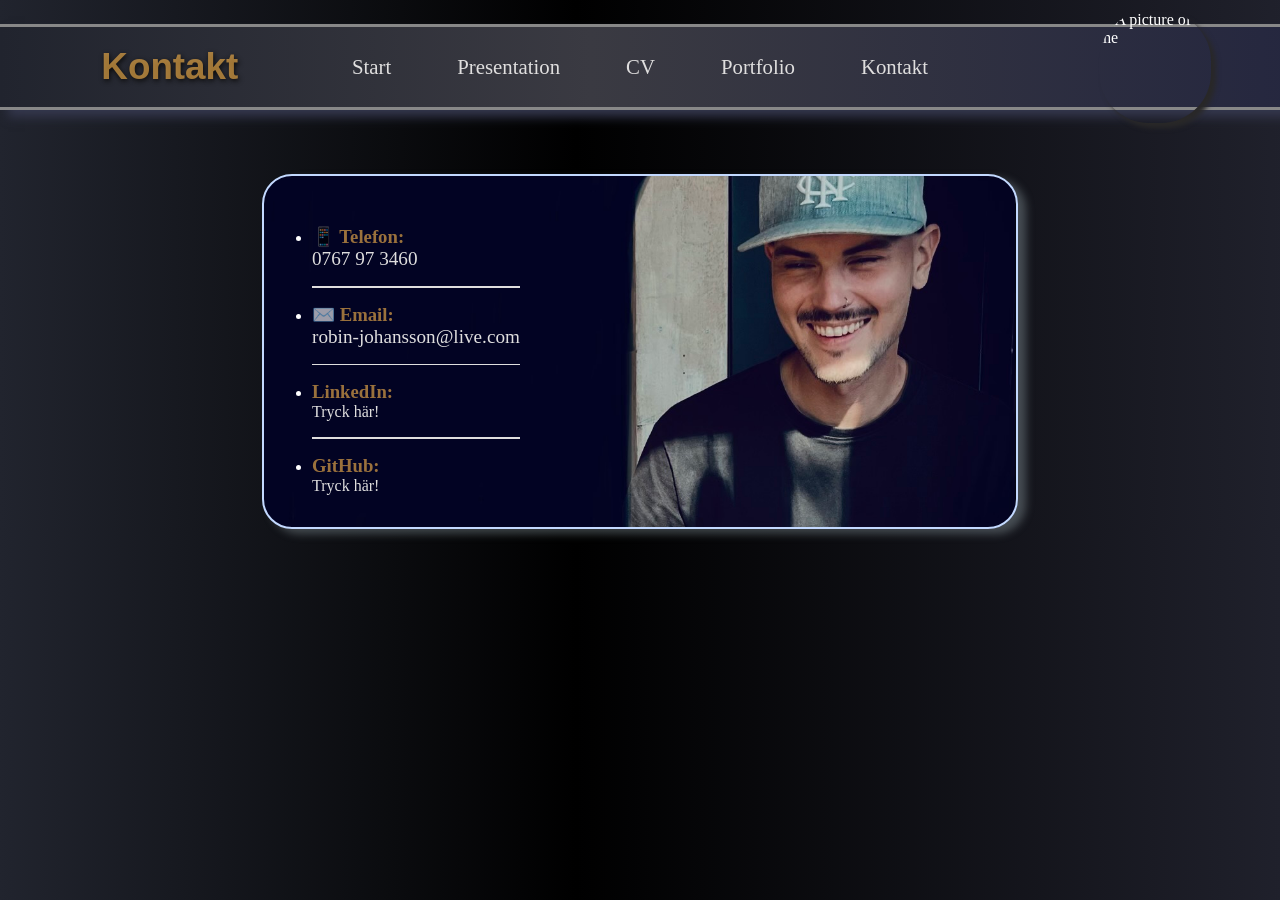
==== contact.html @ 97fd3a81 "Added data and css to cv-page and contact-page." ====
<!doctype html>
<html lang="sv">
  <head>
    <meta charset="UTF-8" />
    <meta name="viewport" content="width=device-width, initial-scale=1.0" />
    <title>contact</title>
    <link rel="stylesheet" href="style.css" />
  </head>
  <body>
    <header>
      <section class="headertext">
        <h2>Kontakt</h2>
      </section>
      <ul class="header-menu">
        <li><a href="/index.html">Start</a></li>
        <li><a href="/presentation.html">Presentation</a></li>
        <li><a href="/cv.html">CV</a></li>
        <li><a href="/portfolio.html">Portfolio</a></li>
        <li><a href="/contact.html">Kontakt</a></li>
      </ul>
      <img class="selfie" src="images/selfie.png" alt="A picture of me" />
    </header>
    <main>
      <section class="main-box">
      <ul>
        <br>
        <li>
          <h3>&#128241 Telefon:</h3> 
          <p>0767 97 3460</p>
          
        </li>
        <hr class="divider" />
        <li>
          
          <h3>✉️ Email:</h3>
          <p>robin-johansson@live.com</p>
          
        </li>
        <hr class="divider" />
        <li>
          <h3>LinkedIn:</h3>
          <a href="https://www.linkedin.com/in/ro
bin-johansson-7a7a4b386" target="_blank">Tryck här!</a>
        </li>
        <hr class="divider" />
        <li>
          <h3>GitHub: </h3>
          <a href="https://github.com/RobinJohansson1992" target="_blank">Tryck här!</a>
        </li>
      </ul>
      </section>
    </main>
  </body>
</html>
---- style.css ----
* {
  margin: 0px;
  padding: 0px;
  border: 0px;
}
body {
  background: black;
  background: linear-gradient(
    90deg,
    rgb(33, 36, 46) 0%,
    rgb(0, 0, 0) 45%,
    rgb(60, 62, 83) 150%
  );
  max-width: 100vw;
  font-family: Cambria, Cochin, Georgia, Times, "Times New Roman", serif;
}
header {
  width: 100%;
  height: 3rem;
  background: linear-gradient(
    90deg,
    rgb(33, 36, 46) 0%,
    rgb(58, 58, 66) 45%,
    rgb(17, 21, 60) 150%
  );
  font-family: "Playwrite VN", serif;
  color: white;
  display: flex;
  align-items: center;
  justify-content: space-around;
  padding: 1rem;
  margin-top: 1.5rem;
  border: 1px solid rgb(136, 136, 136);
  border-width: 3px 0px;
  box-shadow: 8px 7px 10px rgb(52, 55, 77);
}
.header-menu {
  display: flex;
  justify-content: space-between;
  width: 45vw;
}
.headertext {
  display: flex;
  justify-content: start;
  max-width: 5rem;
  min-width: 5rem;
  text-shadow: 1px 2px 5px rgb(11, 11, 11);
  color: rgba(254, 184, 78, 0.607);
  font-size: 1.5rem;
  font-family:
    "Lucida Sans", "Lucida Sans Regular", "Lucida Grande",
    "Lucida Sans Unicode", Geneva, Verdana, sans-serif;
}
.header-menu {
  display: flex;
  justify-content: space-between;
}
.header-menu ul {
  display: flex;
  flex-direction: row;
  font-size: 20px;
  list-style-type: none;
  transition: transform 0.5s;
  -webkit-transition: transform 0.5s;
  -moz-transition: transform 0.5s;
  -ms-transition: transform 0.5s;
  -o-transition: transform 0.5s;
}
header li {
  list-style-type: none;
  font-size: 1.3rem;
}
a {
  text-decoration: none;
  color: rgb(223, 222, 222);
}
a:hover {
  font-size: 1.4rem;
  color: white;
  text-shadow: 1px 1px 5px rgb(255, 255, 255);
}
.selfie {
  height: 7rem;
  width: 7rem;
  border-radius: 50px;
  -webkit-border-radius: 50px;
  -moz-border-radius: 50px;
  -ms-border-radius: 50px;
  -o-border-radius: 50px;
  box-shadow: 5px 5px 5px rgb(41, 40, 40);
}
main {
  display: flex;
  flex-direction: column;
  justify-content: center;
  align-items: center;
}
.main-box {
  display: flex;
  flex-direction: column;
  align-items: start;
  padding-top: 2rem;
  margin-top: 4rem;
  padding-left: 3rem;
  padding-bottom: 2rem;
  width: 55vw;
  background-color: rgba(75, 121, 219, 0.221);
  background-image: url("/Images/jag.jpeg");
  background-size: cover; /* Fyller hela ytan */
  background-position: center; /* Centrerar bilden */
  background-repeat: no-repeat; /* Förhindrar upprepning */
  border-radius: 30px;
  -webkit-border-radius: 30px;
  -moz-border-radius: 30px;
  -ms-border-radius: 30px;
  -o-border-radius: 30px;
  box-shadow: 8px 5px 8px rgba(155, 171, 176, 0.371);
  border: 2px solid rgb(195, 217, 255);
}
.main-box:hover {
  transition: transform 2.5s;
  margin-top: 3.7rem;
  height: 23.4rem;
  width: 55.4vw;
  font-size: 1.2rem;
  -webkit-transition: transform 2.5s;
  -moz-transition: transform 2.5s;
  -ms-transition: transform 2.5s;
  -o-transition: transform 2.5s;
}
.about-section {
  display: flex;
  flex-direction: column;
  justify-content: center;
  align-items: center;
  padding-left: 2rem;
  padding-right: 2rem;
  margin-top: 2rem;
  height: 17rem;
  width: 55vw;
  background-color: rgba(75, 121, 219, 0.221);
  border-radius: 30px;
  box-shadow: 8px 5px 8px rgba(155, 171, 176, 0.371);
  border: 2px solid rgb(195, 217, 255);
}
.side-column {
  display: flex;
  flex-direction: column;
  justify-content: start;
  align-items: start;
  padding: 2rem;
  width: 24vw;
  background-color: rgba(75, 121, 219, 0.221);
  border-radius: 30px;
  box-shadow: 8px 5px 8px rgba(155, 171, 176, 0.371);
  border: 2px solid rgb(195, 217, 255);
}
.columns {
  display: flex;
  flex-direction: row;
  justify-content: space-between;
  margin-top: 2rem;
  width: 59vw;
}
h1 {
  font-size: 3rem;
  color: rgba(254, 184, 78, 0.607);
}
h2 {
  font-size: 2.3rem;
  color: rgba(254, 184, 78, 0.607);
}
h3 {
  color: rgba(254, 184, 78, 0.607);
}
h4 {
  color: rgb(223, 222, 222);
}
p {
  color: rgb(223, 222, 222);
  font-size: 1.2rem;
}
li {
  color: white;
}
.divider {
  color: white;
  background-color: rgb(223, 222, 222);
  height: 0.1rem;
  width: 100%;
  margin-bottom: 1rem;
  margin-top: 1rem;
}
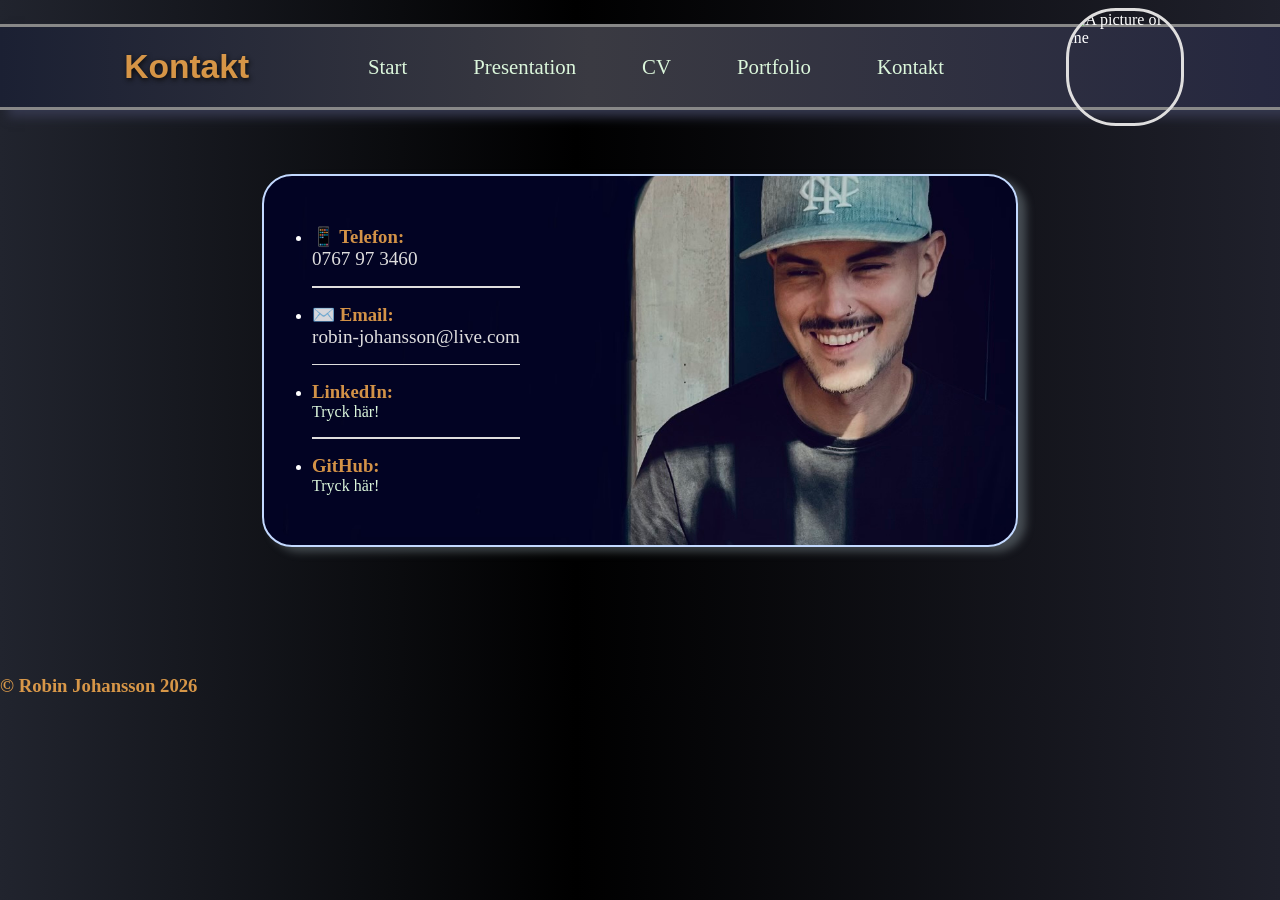
==== commit f5a91e2c: "Some groundwork and css for all pages. Need to work more on portfolio-page..." ====
--- a/contact.html
+++ b/contact.html
@@ -18,7 +18,9 @@
         <li><a href="/portfolio.html">Portfolio</a></li>
         <li><a href="/contact.html">Kontakt</a></li>
       </ul>
+      <section class="headerpic">
       <img class="selfie" src="images/selfie.png" alt="A picture of me" />
+    </section>
     </header>
     <main>
       <section class="main-box">
@@ -47,8 +49,12 @@
           <h3>GitHub: </h3>
           <a href="https://github.com/RobinJohansson1992" target="_blank">Tryck här!</a>
         </li>
+        <br>
       </ul>
       </section>
     </main>
+    <footer>
+      <h3>&copy Robin Johansson 2026</h3>
+    </footer>
   </body>
 </html>
--- a/style.css
+++ b/style.css
@@ -11,7 +11,6 @@
     rgb(0, 0, 0) 45%,
     rgb(60, 62, 83) 150%
   );
-  max-width: 100vw;
   font-family: Cambria, Cochin, Georgia, Times, "Times New Roman", serif;
 }
 header {
@@ -19,7 +18,7 @@
   height: 3rem;
   background: linear-gradient(
     90deg,
-    rgb(33, 36, 46) 0%,
+    rgb(27, 32, 51) 0%,
     rgb(58, 58, 66) 45%,
     rgb(17, 21, 60) 150%
   );
@@ -37,13 +36,12 @@
 .header-menu {
   display: flex;
   justify-content: space-between;
-  width: 45vw;
+  width: 45%;
 }
 .headertext {
-  display: flex;
-  justify-content: start;
-  max-width: 5rem;
-  min-width: 5rem;
+  width: 25%;
+  display: flex;
+  justify-content: center;
   text-shadow: 1px 2px 5px rgb(11, 11, 11);
   color: rgba(254, 184, 78, 0.607);
   font-size: 1.5rem;
@@ -51,9 +49,11 @@
     "Lucida Sans", "Lucida Sans Regular", "Lucida Grande",
     "Lucida Sans Unicode", Geneva, Verdana, sans-serif;
 }
-.header-menu {
-  display: flex;
-  justify-content: space-between;
+.headerpic {
+  display: flex;
+  flex-direction: row;
+  justify-content: center;
+  width: 25%;
 }
 .header-menu ul {
   display: flex;
@@ -73,6 +73,7 @@
 a {
   text-decoration: none;
   color: rgb(223, 222, 222);
+  color: rgb(219, 246, 219);
 }
 a:hover {
   font-size: 1.4rem;
@@ -83,17 +84,27 @@
   height: 7rem;
   width: 7rem;
   border-radius: 50px;
-  -webkit-border-radius: 50px;
-  -moz-border-radius: 50px;
-  -ms-border-radius: 50px;
-  -o-border-radius: 50px;
-  box-shadow: 5px 5px 5px rgb(41, 40, 40);
-}
+  border: 0.2rem solid rgb(223, 222, 222);
+}
+.selfie2 {
+  height: 17rem;
+  width: 23rem;
+  border-radius: 80px;
+  box-shadow: 1px 1px 5px rgb(255, 255, 255);
+}
+.selfie3 {
+  height: 100%;
+  width: 100%;
+  border-radius: 10px;
+  box-shadow: 1px 1px 5px rgb(255, 255, 255);
+}
+
 main {
   display: flex;
   flex-direction: column;
   justify-content: center;
   align-items: center;
+  width: 100%;
 }
 .main-box {
   display: flex;
@@ -106,27 +117,16 @@
   width: 55vw;
   background-color: rgba(75, 121, 219, 0.221);
   background-image: url("/Images/jag.jpeg");
-  background-size: cover; /* Fyller hela ytan */
-  background-position: center; /* Centrerar bilden */
-  background-repeat: no-repeat; /* Förhindrar upprepning */
+  background-size: cover;
+  background-position: center;
+  background-repeat: no-repeat;
   border-radius: 30px;
-  -webkit-border-radius: 30px;
-  -moz-border-radius: 30px;
-  -ms-border-radius: 30px;
-  -o-border-radius: 30px;
   box-shadow: 8px 5px 8px rgba(155, 171, 176, 0.371);
   border: 2px solid rgb(195, 217, 255);
+  transition: transform 1.5s;
 }
 .main-box:hover {
-  transition: transform 2.5s;
-  margin-top: 3.7rem;
-  height: 23.4rem;
-  width: 55.4vw;
-  font-size: 1.2rem;
-  -webkit-transition: transform 2.5s;
-  -moz-transition: transform 2.5s;
-  -ms-transition: transform 2.5s;
-  -o-transition: transform 2.5s;
+  transform: scale(1.1);
 }
 .about-section {
   display: flex;
@@ -135,13 +135,18 @@
   align-items: center;
   padding-left: 2rem;
   padding-right: 2rem;
-  margin-top: 2rem;
-  height: 17rem;
+  margin-top: 3rem;
+  padding-top: 1rem;
+  padding-bottom: 1.5rem;
   width: 55vw;
   background-color: rgba(75, 121, 219, 0.221);
   border-radius: 30px;
   box-shadow: 8px 5px 8px rgba(155, 171, 176, 0.371);
   border: 2px solid rgb(195, 217, 255);
+  transition: transform 1.5s;
+}
+.about-section:hover {
+  transform: scale(1.1);
 }
 .side-column {
   display: flex;
@@ -154,27 +159,122 @@
   border-radius: 30px;
   box-shadow: 8px 5px 8px rgba(155, 171, 176, 0.371);
   border: 2px solid rgb(195, 217, 255);
+  transition: transform 1.5s;
+}
+.side-column:hover {
+  transform: scale(1.1);
 }
 .columns {
   display: flex;
   flex-direction: row;
   justify-content: space-between;
+  margin-top: 3rem;
+  width: 60vw;
+}
+.projects{
+  margin-top:2rem;
+}
+.project-box{
+  display: flex;
+  flex-direction: row;
+  align-items: start;
+  padding-top: 1rem;
   margin-top: 2rem;
-  width: 59vw;
+  padding-left: 3rem;
+  padding-bottom: 1rem;
+  width: 55vw;
+  background-color: rgba(75, 121, 219, 0.221);
+  background-size: cover;
+  background-position: center;
+  background-repeat: no-repeat;
+  border-radius: 30px;
+  box-shadow: 8px 5px 8px rgba(155, 171, 176, 0.371);
+  border: 2px solid rgb(195, 217, 255);
+  transition: transform 1.5s;
+}
+.project-box-left{
+  display: flex;
+  flex-direction: column;
+  width: 80%;
+}
+.project-box-right{
+  display: flex;
+  flex-direction: column;
+  justify-content: center;
+  align-items: center;
+  width: 20%;
+  height: 6rem;
+}
+.info-button{
+  padding: 1rem;
+  border: 0.1rem solid white;
+  border-radius: 20px;
+  margin-right: 2rem;
+  background: linear-gradient(
+    90deg,
+    rgb(35, 99, 22) 0%,
+    rgba(39, 178, 97, 0.799) 45%,
+    rgb(12, 42, 12) 150%
+  );
+  font-size: 1.5rem;
+  box-shadow: 5px 5px 5px rgba(0, 0, 0, 0.371);
+}
+.overlay {
+  position: fixed;
+  background: rgba(0, 0, 0, 0.9);
+  display: flex;
+  flex-direction: column;
+  justify-content: center;
+  align-items: center;
+  margin-left: 3rem;
+  padding: 2rem;
+  border-radius: 50px;
+  border: 0.11rem solid white;
+  opacity: 0;
+  visibility: hidden;
+  transition: 0.3s;
+  width: 48%;
+  box-shadow: 5px 5px 5px rgba(213, 213, 213, 0.371);
+}
+#popup:target {
+  opacity: 1;
+  visibility: visible;
+}
+.popup {
+  display: flex;
+  justify-content: center;
+  align-items: center;
+  background: white;
+  border-radius: 20px;
+}
+#popup2:target {
+  opacity: 1;
+  visibility: visible;
+}
+.popup2 {
+  display: flex;
+  justify-content: center;
+  align-items: center;
+  background: white;
+  padding: 2rem;
+  border-radius: 12px;
+}
+.repo-linq{
+  color: rgb(136, 249, 136);
 }
 h1 {
   font-size: 3rem;
-  color: rgba(254, 184, 78, 0.607);
+  color: rgba(251, 174, 79, 0.841);
 }
 h2 {
-  font-size: 2.3rem;
-  color: rgba(254, 184, 78, 0.607);
+  font-size: 2.1rem;
+  color: rgba(251, 174, 79, 0.841);
 }
 h3 {
-  color: rgba(254, 184, 78, 0.607);
+  color: rgba(251, 174, 79, 0.841);
 }
 h4 {
-  color: rgb(223, 222, 222);
+  color: rgb(215, 227, 167);
 }
 p {
   color: rgb(223, 222, 222);
@@ -191,3 +291,34 @@
   margin-bottom: 1rem;
   margin-top: 1rem;
 }
+footer{
+  padding-top: 8rem;
+}
+@media (max-width: 768px) {
+  .columns {
+    flex-direction: column;
+    align-items: center;
+  }
+  .side-column{
+    width: 100%;
+    margin-bottom: 1rem;
+  }
+  .selfie{
+    display: none;
+  }
+  header{
+    display: flex;
+    flex-direction: column;
+    height: 5rem;
+  }
+  .header-menu{
+    display: flex;
+    align-items: column;
+    justify-content: center;
+  }
+  .header-menu li{
+    margin: 0.5rem;
+  }
+  .main-box{
+    width: 80%;
+  }
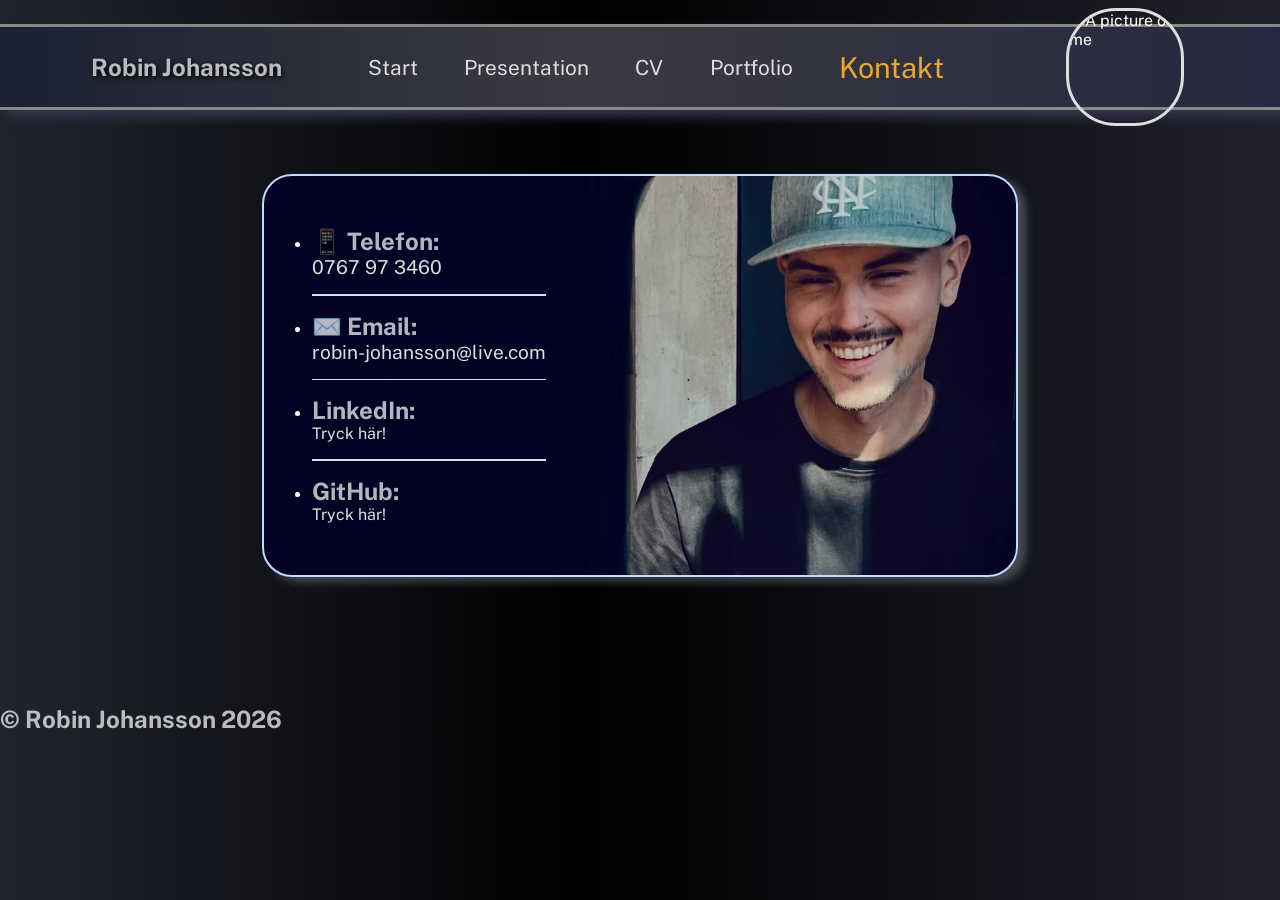
==== commit 6a7f4104: "Portfolio-page + some more CSS work" ====
--- a/contact.html
+++ b/contact.html
@@ -4,19 +4,22 @@
     <meta charset="UTF-8" />
     <meta name="viewport" content="width=device-width, initial-scale=1.0" />
     <title>contact</title>
+    <link rel="preconnect" href="https://fonts.googleapis.com">
+<link rel="preconnect" href="https://fonts.gstatic.com" crossorigin>
+<link href="https://fonts.googleapis.com/css2?family=Public+Sans:ital,wght@0,100..900;1,100..900&family=Smooch+Sans:wght@100..900&display=swap" rel="stylesheet">
     <link rel="stylesheet" href="style.css" />
   </head>
   <body>
     <header>
       <section class="headertext">
-        <h2>Kontakt</h2>
+        <h3>Robin Johansson</h3>
       </section>
       <ul class="header-menu">
         <li><a href="/index.html">Start</a></li>
         <li><a href="/presentation.html">Presentation</a></li>
         <li><a href="/cv.html">CV</a></li>
         <li><a href="/portfolio.html">Portfolio</a></li>
-        <li><a href="/contact.html">Kontakt</a></li>
+        <li><a href="/contact.html" class="active-page">Kontakt</a></li>
       </ul>
       <section class="headerpic">
       <img class="selfie" src="images/selfie.png" alt="A picture of me" />
--- a/style.css
+++ b/style.css
@@ -2,6 +2,7 @@
   margin: 0px;
   padding: 0px;
   border: 0px;
+  
 }
 body {
   background: black;
@@ -11,7 +12,7 @@
     rgb(0, 0, 0) 45%,
     rgb(60, 62, 83) 150%
   );
-  font-family: Cambria, Cochin, Georgia, Times, "Times New Roman", serif;
+  font-family: "Public Sans", Serif;
 }
 header {
   width: 100%;
@@ -22,7 +23,7 @@
     rgb(58, 58, 66) 45%,
     rgb(17, 21, 60) 150%
   );
-  font-family: "Playwrite VN", serif;
+  font-family: "Public Sans", serif;
   color: white;
   display: flex;
   align-items: center;
@@ -36,19 +37,17 @@
 .header-menu {
   display: flex;
   justify-content: space-between;
+  align-items: center;
   width: 45%;
 }
 .headertext {
   width: 25%;
   display: flex;
   justify-content: center;
-  text-shadow: 1px 2px 5px rgb(11, 11, 11);
+  text-shadow: 1px 2px 5px rgb(0, 0, 0);
   color: rgba(254, 184, 78, 0.607);
   font-size: 1.5rem;
-  font-family:
-    "Lucida Sans", "Lucida Sans Regular", "Lucida Grande",
-    "Lucida Sans Unicode", Geneva, Verdana, sans-serif;
-}
+  font-family: "Public Sans"}
 .headerpic {
   display: flex;
   flex-direction: row;
@@ -73,13 +72,21 @@
 a {
   text-decoration: none;
   color: rgb(223, 222, 222);
-  color: rgb(219, 246, 219);
 }
 a:hover {
   font-size: 1.4rem;
   color: white;
   text-shadow: 1px 1px 5px rgb(255, 255, 255);
 }
+a:active{
+  text-shadow: none;
+  color:rgba(255, 255, 255, 0.764);
+}
+.active-page{
+  font-size: 1.8rem;
+  color:rgba(254, 182, 48, 0.897);
+}
+
 .selfie {
   height: 7rem;
   width: 7rem;
@@ -188,21 +195,21 @@
   background-position: center;
   background-repeat: no-repeat;
   border-radius: 30px;
-  box-shadow: 8px 5px 8px rgba(155, 171, 176, 0.371);
+  box-shadow: 5px 5px 8px rgba(155, 171, 176, 0.371);
   border: 2px solid rgb(195, 217, 255);
   transition: transform 1.5s;
 }
-.project-box-left{
-  display: flex;
-  flex-direction: column;
-  width: 80%;
+.project-box-middle{
+  display: flex;
+  flex-direction: column;
+  width: 55%;
 }
 .project-box-right{
   display: flex;
   flex-direction: column;
   justify-content: center;
   align-items: center;
-  width: 20%;
+  width: 25%;
   height: 6rem;
 }
 .info-button{
@@ -212,12 +219,49 @@
   margin-right: 2rem;
   background: linear-gradient(
     90deg,
-    rgb(35, 99, 22) 0%,
-    rgba(39, 178, 97, 0.799) 45%,
-    rgb(12, 42, 12) 150%
+    rgb(22, 99, 59, 0.5) 0%,
+    rgba(39, 178, 113, 0.5) 45%,
+    rgb(12, 42, 12, 0.5) 150%
   );
   font-size: 1.5rem;
   box-shadow: 5px 5px 5px rgba(0, 0, 0, 0.371);
+}
+.project-box-left{
+width: 20%;
+display: flex;
+}
+.projectpic{
+  width: 8rem;
+  height: 5rem;
+  margin-top:0.5rem;
+  border-radius: 10px;
+  display: flex;
+  justify-self: center;
+  border: 1px solid white;
+  box-shadow: 5px 5px 5px rgba(0, 0, 0, 0.371);
+}
+.info-button:hover{
+  padding: 1.1rem;
+  background: linear-gradient(
+    90deg,
+    rgb(20, 67, 46) 0%,
+    rgba(84, 152, 117, 0.799) 45%,
+    rgb(12, 42, 12) 150%
+  );
+}
+.info-button:active{
+  padding: 1rem;
+  border: 0.1rem solid white;
+  border-radius: 20px;
+  margin-right: 2rem;
+  background: linear-gradient(
+    90deg,
+    rgb(13, 56, 34) 0%,
+    rgba(39, 178, 113, 0.799) 45%,
+    rgb(12, 42, 12) 150%
+  );
+  font-size: 1.5rem;
+  box-shadow: 2px 2px 2px rgba(255, 255, 255, 0.371);
 }
 .overlay {
   position: fixed;
@@ -259,6 +303,30 @@
   padding: 2rem;
   border-radius: 12px;
 }
+#popup3:target {
+  opacity: 1;
+  visibility: visible;
+}
+.popup3{
+  display: flex;
+  justify-content: center;
+  align-items: center;
+  background: white;
+  padding: 2rem;
+  border-radius: 12px;
+}
+#popup4:target {
+  opacity: 1;
+  visibility: visible;
+}
+.popup4{
+  display: flex;
+  justify-content: center;
+  align-items: center;
+  background: white;
+  padding: 2rem;
+  border-radius: 12px;
+}
 .repo-linq{
   color: rgb(136, 249, 136);
 }
@@ -267,11 +335,12 @@
   color: rgba(251, 174, 79, 0.841);
 }
 h2 {
-  font-size: 2.1rem;
+  font-size: 1.9rem;
   color: rgba(251, 174, 79, 0.841);
 }
 h3 {
-  color: rgba(251, 174, 79, 0.841);
+  color: rgba(255, 255, 255, 0.71);
+  font-size: 1.5rem;
 }
 h4 {
   color: rgb(215, 227, 167);
@@ -298,6 +367,7 @@
   .columns {
     flex-direction: column;
     align-items: center;
+    flex-wrap: wrap;
   }
   .side-column{
     width: 100%;
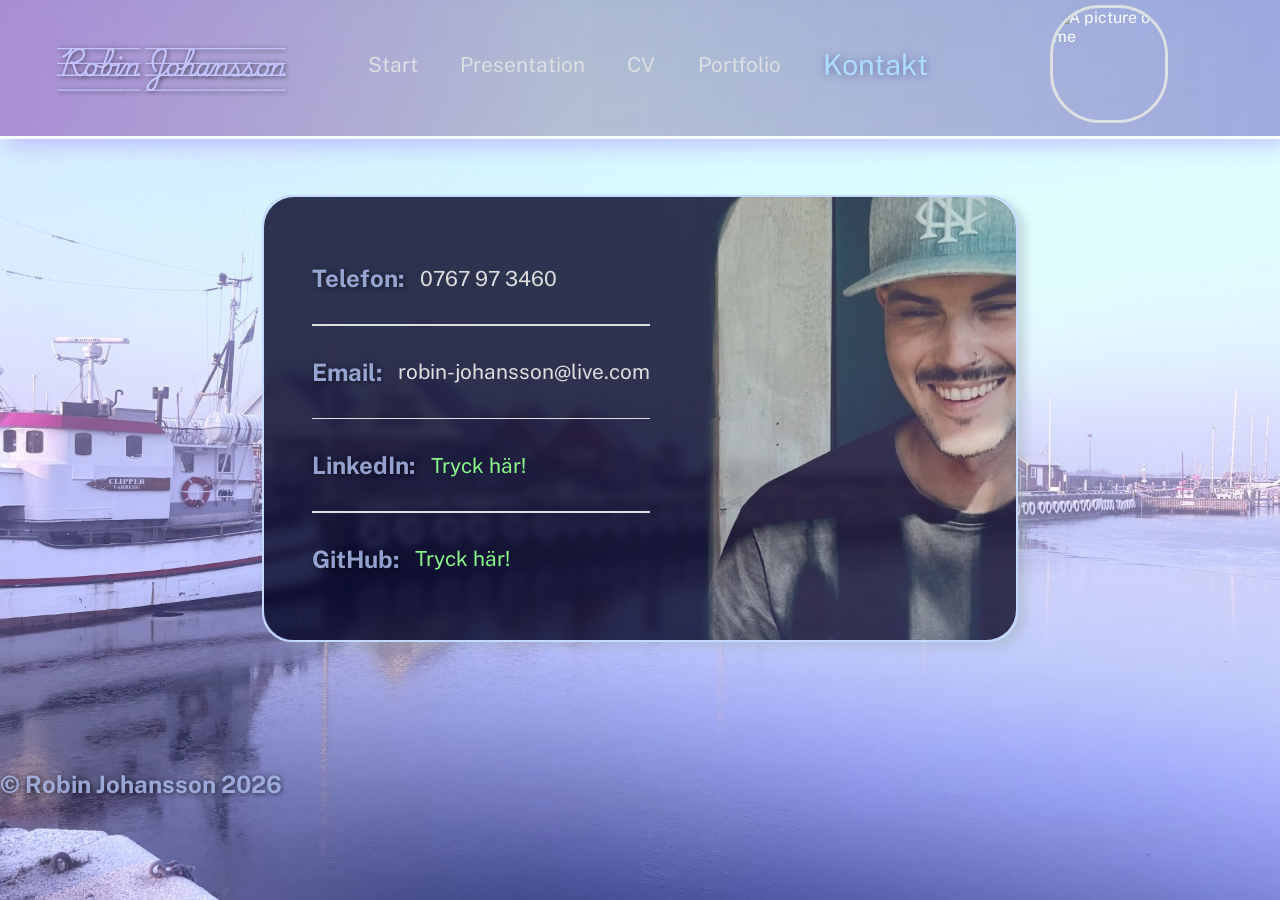
==== commit 41b8a516: "changed background-picture and theme on CSS, also made it more suitable for smaller screens." ====
--- a/contact.html
+++ b/contact.html
@@ -4,16 +4,26 @@
     <meta charset="UTF-8" />
     <meta name="viewport" content="width=device-width, initial-scale=1.0" />
     <title>contact</title>
-    <link rel="preconnect" href="https://fonts.googleapis.com">
-<link rel="preconnect" href="https://fonts.gstatic.com" crossorigin>
-<link href="https://fonts.googleapis.com/css2?family=Public+Sans:ital,wght@0,100..900;1,100..900&family=Smooch+Sans:wght@100..900&display=swap" rel="stylesheet">
+    <link rel="preconnect" href="https://fonts.googleapis.com" />
+    <link rel="preconnect" href="https://fonts.gstatic.com" crossorigin />
+    <link
+      href="https://fonts.googleapis.com/css2?family=Public+Sans:ital,wght@0,100..900;1,100..900&family=Smooch+Sans:wght@100..900&display=swap"
+      rel="stylesheet"
+    />
+    <link rel="preconnect" href="https://fonts.googleapis.com" />
+    <link rel="preconnect" href="https://fonts.gstatic.com" crossorigin />
+    <link
+      href="https://fonts.googleapis.com/css2?family=Playwrite+CU+Guides&display=swap"
+      rel="stylesheet"
+    />
+
     <link rel="stylesheet" href="style.css" />
   </head>
   <body>
     <header>
-      <section class="headertext">
+      <div class="headertext">
         <h3>Robin Johansson</h3>
-      </section>
+      </div>
       <ul class="header-menu">
         <li><a href="/index.html">Start</a></li>
         <li><a href="/presentation.html">Presentation</a></li>
@@ -21,39 +31,42 @@
         <li><a href="/portfolio.html">Portfolio</a></li>
         <li><a href="/contact.html" class="active-page">Kontakt</a></li>
       </ul>
-      <section class="headerpic">
-      <img class="selfie" src="images/selfie.png" alt="A picture of me" />
-    </section>
+      <div class="headerpic">
+        <img class="selfie" src="images/selfie.png" alt="A picture of me" />
+      </div>
     </header>
     <main>
-      <section class="main-box">
-      <ul>
-        <br>
-        <li>
-          <h3>&#128241 Telefon:</h3> 
-          <p>0767 97 3460</p>
-          
-        </li>
-        <hr class="divider" />
-        <li>
-          
-          <h3>✉️ Email:</h3>
-          <p>robin-johansson@live.com</p>
-          
-        </li>
-        <hr class="divider" />
-        <li>
-          <h3>LinkedIn:</h3>
-          <a href="https://www.linkedin.com/in/ro
-bin-johansson-7a7a4b386" target="_blank">Tryck här!</a>
-        </li>
-        <hr class="divider" />
-        <li>
-          <h3>GitHub: </h3>
-          <a href="https://github.com/RobinJohansson1992" target="_blank">Tryck här!</a>
-        </li>
-        <br>
-      </ul>
+      <section class="contact-box">
+        <ul>
+          <br />
+          <li class="contact-line">
+            <h3>Telefon:</h3>
+            <p>0767 97 3460</p>
+          </li>
+          <hr class="divider" />
+          <li class="contact-line">
+            <h3>Email:</h3>
+            <p>robin-johansson@live.com</p>
+          </li>
+          <hr class="divider" />
+          <li class="contact-line">
+            <h3>LinkedIn:</h3>
+            <a
+              href="https://www.linkedin.com/in/ro
+bin-johansson-7a7a4b386"
+              target="_blank"
+              >Tryck här!</a
+            >
+          </li>
+          <hr class="divider" />
+          <li class="contact-line">
+            <h3>GitHub:</h3>
+            <a href="https://github.com/RobinJohansson1992" target="_blank"
+              >Tryck här!</a
+            >
+          </li>
+          <br />
+        </ul>
       </section>
     </main>
     <footer>
--- a/style.css
+++ b/style.css
@@ -2,16 +2,10 @@
   margin: 0px;
   padding: 0px;
   border: 0px;
-  
 }
 body {
-  background: black;
-  background: linear-gradient(
-    90deg,
-    rgb(33, 36, 46) 0%,
-    rgb(0, 0, 0) 45%,
-    rgb(60, 62, 83) 150%
-  );
+  background-image: url(/Images/hamn.jpeg);
+  background-size: cover;
   font-family: "Public Sans", Serif;
 }
 header {
@@ -19,20 +13,22 @@
   height: 3rem;
   background: linear-gradient(
     90deg,
-    rgb(27, 32, 51) 0%,
-    rgb(58, 58, 66) 45%,
-    rgb(17, 21, 60) 150%
+    rgba(151, 99, 193, 0.755) 0%,
+    rgba(139, 126, 157, 0.496) 45%,
+    rgba(83, 76, 221, 0.664) 150%
   );
+  opacity: 0.9;
   font-family: "Public Sans", serif;
   color: white;
   display: flex;
   align-items: center;
   justify-content: space-around;
-  padding: 1rem;
-  margin-top: 1.5rem;
-  border: 1px solid rgb(136, 136, 136);
+  padding-top: 1rem;
+  padding-bottom: 1.5rem;
+  height: 6rem;
+  border-bottom: 0.1rem solid white;
   border-width: 3px 0px;
-  box-shadow: 8px 7px 10px rgb(52, 55, 77);
+  box-shadow: 8px 7px 19px rgba(167, 138, 255, 0.496);
 }
 .header-menu {
   display: flex;
@@ -40,14 +36,6 @@
   align-items: center;
   width: 45%;
 }
-.headertext {
-  width: 25%;
-  display: flex;
-  justify-content: center;
-  text-shadow: 1px 2px 5px rgb(0, 0, 0);
-  color: rgba(254, 184, 78, 0.607);
-  font-size: 1.5rem;
-  font-family: "Public Sans"}
 .headerpic {
   display: flex;
   flex-direction: row;
@@ -60,10 +48,6 @@
   font-size: 20px;
   list-style-type: none;
   transition: transform 0.5s;
-  -webkit-transition: transform 0.5s;
-  -moz-transition: transform 0.5s;
-  -ms-transition: transform 0.5s;
-  -o-transition: transform 0.5s;
 }
 header li {
   list-style-type: none;
@@ -78,15 +62,15 @@
   color: white;
   text-shadow: 1px 1px 5px rgb(255, 255, 255);
 }
-a:active{
+a:active {
   text-shadow: none;
-  color:rgba(255, 255, 255, 0.764);
-}
-.active-page{
+  color: rgba(255, 255, 255, 0.764);
+}
+.active-page {
   font-size: 1.8rem;
-  color:rgba(254, 182, 48, 0.897);
-}
-
+  color: rgb(169, 218, 255);
+  text-shadow: 1px 1px 9px rgba(67, 71, 134, 0.764);
+}
 .selfie {
   height: 7rem;
   width: 7rem;
@@ -105,7 +89,6 @@
   border-radius: 10px;
   box-shadow: 1px 1px 5px rgb(255, 255, 255);
 }
-
 main {
   display: flex;
   flex-direction: column;
@@ -114,16 +97,35 @@
   width: 100%;
 }
 .main-box {
+  position: relative;
+  display: flex;
+  flex-direction: column;
+  align-items: start;
+  padding-top: 4rem;
+  margin-top: 3.5rem;
+  padding-left: 3rem;
+  padding-bottom: 5rem;
+  width: 55vw;
+  background-size: cover;
+  background-position: center;
+  background-repeat: no-repeat;
+  border-radius: 30px;
+  box-shadow: 8px 5px 8px rgba(155, 171, 176, 0.371);
+  border: 2px solid rgb(195, 217, 255);
+  transition: transform 1.5s;
+  backdrop-filter: blur(5px);
+  -webkit-backdrop-filter: blur(5px);
+}
+.contact-box {
+  position: relative;
   display: flex;
   flex-direction: column;
   align-items: start;
   padding-top: 2rem;
-  margin-top: 4rem;
+  margin-top: 3.5rem;
   padding-left: 3rem;
   padding-bottom: 2rem;
   width: 55vw;
-  background-color: rgba(75, 121, 219, 0.221);
-  background-image: url("/Images/jag.jpeg");
   background-size: cover;
   background-position: center;
   background-repeat: no-repeat;
@@ -131,6 +133,37 @@
   box-shadow: 8px 5px 8px rgba(155, 171, 176, 0.371);
   border: 2px solid rgb(195, 217, 255);
   transition: transform 1.5s;
+  backdrop-filter: blur(5px);
+  -webkit-backdrop-filter: blur(5px);
+}
+.main-box:before {
+  content: "";
+  background-image: url("/Images/jag.jpeg");
+  background-size: cover;
+  position: absolute;
+  border-radius: 30px;
+  top: 0;
+  left: 0;
+  width: 100%;
+  height: 100%;
+  opacity: 0.8;
+  z-index: -1;
+}
+.contact-box:before {
+  content: "";
+  background-image: url("/Images/jag.jpeg");
+  background-size: cover;
+  position: absolute;
+  border-radius: 30px;
+  top: 0;
+  left: 0;
+  width: 100%;
+  height: 100%;
+  opacity: 0.8;
+  z-index: -1;
+}
+.contact-box:hover {
+  transform: scale(1.1);
 }
 .main-box:hover {
   transform: scale(1.1);
@@ -143,14 +176,16 @@
   padding-left: 2rem;
   padding-right: 2rem;
   margin-top: 3rem;
-  padding-top: 1rem;
-  padding-bottom: 1.5rem;
+  padding-top: 2rem;
+  padding-bottom: 2rem;
   width: 55vw;
-  background-color: rgba(75, 121, 219, 0.221);
+  background-color: rgba(36, 13, 61, 0.596);
   border-radius: 30px;
   box-shadow: 8px 5px 8px rgba(155, 171, 176, 0.371);
   border: 2px solid rgb(195, 217, 255);
   transition: transform 1.5s;
+  backdrop-filter: blur(5px);
+  -webkit-backdrop-filter: blur(5px);
 }
 .about-section:hover {
   transform: scale(1.1);
@@ -162,11 +197,13 @@
   align-items: start;
   padding: 2rem;
   width: 24vw;
-  background-color: rgba(75, 121, 219, 0.221);
+  background-color: rgba(36, 13, 61, 0.529);
   border-radius: 30px;
   box-shadow: 8px 5px 8px rgba(155, 171, 176, 0.371);
   border: 2px solid rgb(195, 217, 255);
   transition: transform 1.5s;
+  backdrop-filter: blur(5px);
+  -webkit-backdrop-filter: blur(5px);
 }
 .side-column:hover {
   transform: scale(1.1);
@@ -174,37 +211,38 @@
 .columns {
   display: flex;
   flex-direction: row;
-  justify-content: space-between;
-  margin-top: 3rem;
+  justify-content: space-around;
+  margin-top: 2.6rem;
   width: 60vw;
 }
-.projects{
-  margin-top:2rem;
-}
-.project-box{
+.projects {
+  margin-top: 2rem;
+}
+.project-box {
   display: flex;
   flex-direction: row;
   align-items: start;
-  padding-top: 1rem;
+  padding: 2rem 1rem 2rem 2rem;
   margin-top: 2rem;
-  padding-left: 3rem;
-  padding-bottom: 1rem;
   width: 55vw;
-  background-color: rgba(75, 121, 219, 0.221);
+  background-color: rgba(36, 13, 61, 0.482);
   background-size: cover;
   background-position: center;
   background-repeat: no-repeat;
   border-radius: 30px;
-  box-shadow: 5px 5px 8px rgba(155, 171, 176, 0.371);
-  border: 2px solid rgb(195, 217, 255);
+  box-shadow: 5px 5px 8px rgba(0, 0, 0, 0.371);
+  border: 2px solid rgb(238, 195, 255);
   transition: transform 1.5s;
-}
-.project-box-middle{
+  backdrop-filter: blur(5px);
+  -webkit-backdrop-filter: blur(5px);
+  z-index: 1;
+}
+.project-box-middle {
   display: flex;
   flex-direction: column;
   width: 55%;
 }
-.project-box-right{
+.project-box-right {
   display: flex;
   flex-direction: column;
   justify-content: center;
@@ -212,53 +250,53 @@
   width: 25%;
   height: 6rem;
 }
-.info-button{
+.info-button {
   padding: 1rem;
   border: 0.1rem solid white;
   border-radius: 20px;
   margin-right: 2rem;
   background: linear-gradient(
     90deg,
-    rgb(22, 99, 59, 0.5) 0%,
-    rgba(39, 178, 113, 0.5) 45%,
-    rgb(12, 42, 12, 0.5) 150%
+    rgba(57, 22, 99, 0.389) 0%,
+    rgba(120, 39, 178, 0.07) 45%,
+    rgba(30, 12, 42, 0.452) 150%
   );
   font-size: 1.5rem;
   box-shadow: 5px 5px 5px rgba(0, 0, 0, 0.371);
 }
-.project-box-left{
-width: 20%;
-display: flex;
-}
-.projectpic{
+.project-box-left {
+  width: 20%;
+  display: flex;
+}
+.projectpic {
   width: 8rem;
   height: 5rem;
-  margin-top:0.5rem;
+  margin-top: 0.5rem;
   border-radius: 10px;
   display: flex;
   justify-self: center;
   border: 1px solid white;
   box-shadow: 5px 5px 5px rgba(0, 0, 0, 0.371);
 }
-.info-button:hover{
+.info-button:hover {
   padding: 1.1rem;
   background: linear-gradient(
     90deg,
-    rgb(20, 67, 46) 0%,
-    rgba(84, 152, 117, 0.799) 45%,
-    rgb(12, 42, 12) 150%
+    rgba(99, 22, 45, 0.389) 0%,
+    rgba(178, 39, 78, 0.244) 45%,
+    rgba(42, 17, 12, 0.452) 150%
   );
 }
-.info-button:active{
+.info-button:active {
   padding: 1rem;
   border: 0.1rem solid white;
   border-radius: 20px;
   margin-right: 2rem;
   background: linear-gradient(
     90deg,
-    rgb(13, 56, 34) 0%,
-    rgba(39, 178, 113, 0.799) 45%,
-    rgb(12, 42, 12) 150%
+    rgba(57, 22, 99, 0.389) 0%,
+    rgba(120, 39, 178, 0.07) 45%,
+    rgba(30, 12, 42, 0.452) 150%
   );
   font-size: 1.5rem;
   box-shadow: 2px 2px 2px rgba(255, 255, 255, 0.371);
@@ -279,6 +317,7 @@
   transition: 0.3s;
   width: 48%;
   box-shadow: 5px 5px 5px rgba(213, 213, 213, 0.371);
+  z-index: 2;
 }
 #popup:target {
   opacity: 1;
@@ -307,7 +346,7 @@
   opacity: 1;
   visibility: visible;
 }
-.popup3{
+.popup3 {
   display: flex;
   justify-content: center;
   align-items: center;
@@ -319,7 +358,7 @@
   opacity: 1;
   visibility: visible;
 }
-.popup4{
+.popup4 {
   display: flex;
   justify-content: center;
   align-items: center;
@@ -327,23 +366,27 @@
   padding: 2rem;
   border-radius: 12px;
 }
-.repo-linq{
+.repo-linq {
   color: rgb(136, 249, 136);
 }
 h1 {
   font-size: 3rem;
-  color: rgba(251, 174, 79, 0.841);
+  color: rgba(173, 221, 255, 0.878);
+  text-shadow: 1px 1px 5px rgba(0, 0, 0, 0.621);
 }
 h2 {
   font-size: 1.9rem;
-  color: rgba(251, 174, 79, 0.841);
+  color: rgba(173, 221, 255, 0.878);
+  text-shadow: 1px 1px 5px rgba(0, 0, 0, 0.621);
 }
 h3 {
-  color: rgba(255, 255, 255, 0.71);
+  color: rgba(171, 188, 239, 0.849);
   font-size: 1.5rem;
+  text-shadow: 1px 1px 5px rgba(0, 0, 0, 0.621);
 }
 h4 {
-  color: rgb(215, 227, 167);
+  color: rgba(233, 186, 255, 0.848);
+  text-shadow: 1px 1px 5px rgba(0, 0, 0, 0.621);
 }
 p {
   color: rgb(223, 222, 222);
@@ -351,6 +394,18 @@
 }
 li {
   color: white;
+}
+.headertext {
+  width: 25%;
+  display: flex;
+  justify-content: center;
+  text-shadow: 1px 2px 5px rgb(0, 0, 0);
+
+  font-size: 1.5rem;
+  font-family: "Playwrite CU Guides";
+}
+.headertext h3 {
+  color: rgb(194, 192, 255);
 }
 .divider {
   color: white;
@@ -360,35 +415,160 @@
   margin-bottom: 1rem;
   margin-top: 1rem;
 }
-footer{
+.contact-line {
+  display: flex;
+  align-items: center;
+  padding: 1rem 0rem 1rem;
+  justify-content: start;
+  width: 110%;
+}
+.contact-line p,
+a {
+  margin-left: 1rem;
+  font-size: 1.3rem;
+}
+.contact-line a {
+  color: rgb(136, 249, 136);
+}
+footer {
   padding-top: 8rem;
 }
 @media (max-width: 768px) {
   .columns {
     flex-direction: column;
     align-items: center;
-    flex-wrap: wrap;
-  }
-  .side-column{
-    width: 100%;
+    margin-top: 1rem;
+  }
+  .side-column {
+    padding-top: 0.5rem;
+    width: 110%;
     margin-bottom: 1rem;
   }
-  .selfie{
+  .selfie {
     display: none;
   }
-  header{
+  header {
     display: flex;
     flex-direction: column;
     height: 5rem;
-  }
-  .header-menu{
-    display: flex;
-    align-items: column;
+    width: 100vw;
+  }
+  .headertext {
+    width: 90%;
+  }
+  .header-menu {
+    display: flex;
+    align-items: row;
     justify-content: center;
-  }
-  .header-menu li{
+    margin-right: 1rem;
+    margin-top: 0.5rem;
+  }
+  .active-page {
+    font-size: 1.1rem;
+    color: rgba(254, 182, 48, 0.897);
+  }
+  .contact-box {
+    width: 80%;
+    padding-left: 1.5rem;
+    padding-right: 1.5rem;
+  }
+  a {
+    font-size: 0.7rem;
+  }
+  .header-menu li {
     margin: 0.5rem;
-  }
-  .main-box{
+    font-size: 0.7rem;
+  }
+  .main-box {
     width: 80%;
-  }+  }
+  h1 {
+    font-size: 2rem;
+  }
+  h2 {
+    font-size: 1.4rem;
+    padding: 1rem 0rem;
+  }
+  .project-box {
+    display: flex;
+    flex-direction: column;
+    align-items: center;
+    padding-top: 1rem;
+    margin-top: 2rem;
+    padding-left: 1rem;
+    padding-bottom: 1rem;
+    width: 80vw;
+    background-size: cover;
+    border-radius: 30px;
+    box-shadow: 5px 5px 8px rgba(155, 171, 176, 0.371);
+    border: 2px solid rgb(195, 217, 255);
+    transition: transform 1.5s;
+  }
+  .project-box-middle {
+    display: flex;
+    flex-direction: column;
+    width: 100%;
+  }
+  .project-box-right {
+    display: flex;
+    flex-direction: column;
+    justify-content: center;
+    align-items: center;
+    height: 6rem;
+  }
+  .info-button {
+    display: flex;
+    justify-content: center;
+    margin-left: 2rem;
+    margin-top: 1rem;
+    padding: 0.7rem;
+    border: 0.1rem solid white;
+    border-radius: 20px;
+    width: 40vw;
+    background: linear-gradient(
+      90deg,
+      rgb(22, 99, 59, 0.5) 0%,
+      rgba(39, 178, 113, 0.5) 45%,
+      rgb(12, 42, 12, 0.5) 150%
+    );
+    font-size: 1.5rem;
+    box-shadow: 5px 5px 5px rgba(0, 0, 0, 0.371);
+  }
+  .project-box-left {
+    display: flex;
+    justify-content: center;
+  }
+  .projectpic {
+    width: 10rem;
+    height: 5rem;
+    margin-top: 0.5rem;
+    border: 1px solid white;
+    box-shadow: 5px 5px 5px rgba(0, 0, 0, 0.371);
+  }
+  .overlay {
+    position: fixed;
+    background: rgba(0, 0, 0, 0.9);
+    display: flex;
+    flex-direction: column;
+    justify-content: center;
+    align-self: center;
+    justify-self: center;
+    align-items: center;
+    padding: 2rem;
+    border-radius: 50px;
+    border: 0.11rem solid white;
+    opacity: 0;
+    visibility: hidden;
+    transition: 0.3s;
+    width: 60%;
+    margin-right: 4rem;
+    margin-top: 20rem;
+    box-shadow: 5px 5px 5px rgba(213, 213, 213, 0.371);
+  }
+  .close {
+    margin-top: 1rem;
+  }
+  .about-section {
+    width: 65%;
+  }
+}
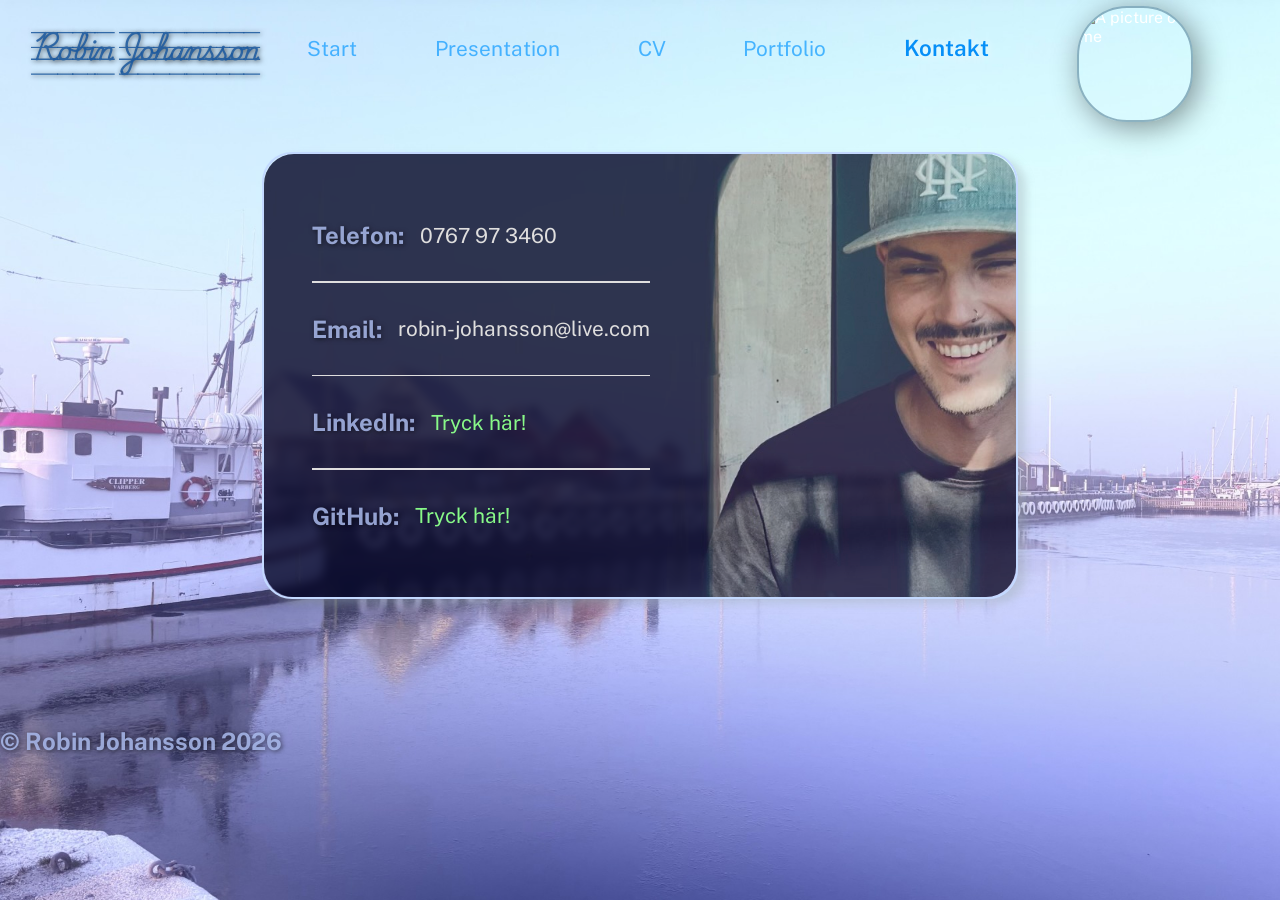
==== commit bd7b376a: "made json file that i get the info for my CV from and made it work with js" ====
--- a/contact.html
+++ b/contact.html
@@ -4,6 +4,7 @@
     <meta charset="UTF-8" />
     <meta name="viewport" content="width=device-width, initial-scale=1.0" />
     <title>contact</title>
+    <script src="script.js" defer></script>
     <link rel="preconnect" href="https://fonts.googleapis.com" />
     <link rel="preconnect" href="https://fonts.gstatic.com" crossorigin />
     <link
--- a/style.css
+++ b/style.css
@@ -11,30 +11,29 @@
 header {
   width: 100%;
   height: 3rem;
-  background: linear-gradient(
+  /* background: linear-gradient(
     90deg,
     rgba(151, 99, 193, 0.755) 0%,
     rgba(139, 126, 157, 0.496) 45%,
     rgba(83, 76, 221, 0.664) 150%
   );
-  opacity: 0.9;
+  opacity: 0.9; */
   font-family: "Public Sans", serif;
   color: white;
   display: flex;
   align-items: center;
   justify-content: space-around;
-  padding-top: 1rem;
   padding-bottom: 1.5rem;
   height: 6rem;
-  border-bottom: 0.1rem solid white;
+  /* border-bottom: 0.1rem solid white;
   border-width: 3px 0px;
-  box-shadow: 8px 7px 19px rgba(167, 138, 255, 0.496);
+  box-shadow: 8px 7px 19px rgba(167, 138, 255, 0.496); */
 }
 .header-menu {
   display: flex;
   justify-content: space-between;
   align-items: center;
-  width: 45%;
+  width: 60%;
 }
 .headerpic {
   display: flex;
@@ -54,28 +53,32 @@
   font-size: 1.3rem;
 }
 a {
+  font-size: 0.5rem;
   text-decoration: none;
-  color: rgb(223, 222, 222);
+  color: rgba(0, 149, 255, 0.666);
 }
 a:hover {
-  font-size: 1.4rem;
-  color: white;
+  font-size: 1.3rem;
+  color: rgba(0, 145, 255, 0.819);
   text-shadow: 1px 1px 5px rgb(255, 255, 255);
 }
 a:active {
   text-shadow: none;
-  color: rgba(255, 255, 255, 0.764);
+  color: rgba(9, 141, 242, 0.349);
 }
 .active-page {
-  font-size: 1.8rem;
-  color: rgb(169, 218, 255);
-  text-shadow: 1px 1px 9px rgba(67, 71, 134, 0.764);
+  font-size: 1.4rem;
+  color: rgb(6, 143, 247);
+  text-shadow: 1px 1px 9px rgba(255, 255, 255, 0.764);
+  font-weight: 600;
 }
 .selfie {
+  margin-top: 2rem;
   height: 7rem;
   width: 7rem;
   border-radius: 50px;
-  border: 0.2rem solid rgb(223, 222, 222);
+  border: 0.15rem solid rgba(2, 48, 83, 0.355);
+  box-shadow: 5px 5px 30px rgba(0, 0, 0, 0.426);
 }
 .selfie2 {
   height: 17rem;
@@ -102,10 +105,10 @@
   flex-direction: column;
   align-items: start;
   padding-top: 4rem;
-  margin-top: 3.5rem;
+  margin-top: 2rem;
   padding-left: 3rem;
   padding-bottom: 5rem;
-  width: 55vw;
+  width: 60vw;
   background-size: cover;
   background-position: center;
   background-repeat: no-repeat;
@@ -122,7 +125,7 @@
   flex-direction: column;
   align-items: start;
   padding-top: 2rem;
-  margin-top: 3.5rem;
+  margin-top: 2rem;
   padding-left: 3rem;
   padding-bottom: 2rem;
   width: 55vw;
@@ -175,7 +178,7 @@
   align-items: center;
   padding-left: 2rem;
   padding-right: 2rem;
-  margin-top: 3rem;
+  margin-top: 2rem;
   padding-top: 2rem;
   padding-bottom: 2rem;
   width: 55vw;
@@ -205,6 +208,42 @@
   backdrop-filter: blur(5px);
   -webkit-backdrop-filter: blur(5px);
 }
+#invisibleColumn {
+  display: flex;
+  flex-direction: column;
+  justify-content: start;
+  align-items: start;
+  padding: 2rem;
+  width: 10vw;
+  background: none;
+  backdrop-filter: none;
+  box-shadow: none;
+  border: none;
+}
+#invisibleColumn2 {
+  display: flex;
+  flex-direction: column;
+  justify-content: start;
+  align-items: start;
+  padding: 2rem;
+  width: 10vw;
+  background: none;
+  backdrop-filter: none;
+  box-shadow: none;
+  border: none;
+}
+#invisibleColumn3 {
+  display: flex;
+  flex-direction: column;
+  justify-content: start;
+  align-items: start;
+  padding: 2rem;
+  width: 10vw;
+  background: none;
+  backdrop-filter: none;
+  box-shadow: none;
+  border: none;
+}
 .side-column:hover {
   transform: scale(1.1);
 }
@@ -212,8 +251,8 @@
   display: flex;
   flex-direction: row;
   justify-content: space-around;
-  margin-top: 2.6rem;
-  width: 60vw;
+  margin-top: 2rem;
+  width: 100vw;
 }
 .projects {
   margin-top: 2rem;
@@ -223,7 +262,7 @@
   flex-direction: row;
   align-items: start;
   padding: 2rem 1rem 2rem 2rem;
-  margin-top: 2rem;
+  margin-top: 1.5rem;
   width: 55vw;
   background-color: rgba(36, 13, 61, 0.482);
   background-size: cover;
@@ -399,13 +438,12 @@
   width: 25%;
   display: flex;
   justify-content: center;
-  text-shadow: 1px 2px 5px rgb(0, 0, 0);
-
+  text-shadow: 1px 2px 5px rgb(255, 255, 255);
   font-size: 1.5rem;
   font-family: "Playwrite CU Guides";
 }
 .headertext h3 {
-  color: rgb(194, 192, 255);
+  color: rgba(28, 89, 159, 0.863);
 }
 .divider {
   color: white;
@@ -432,6 +470,10 @@
 }
 footer {
   padding-top: 8rem;
+}
+.error {
+  color: red;
+  font-weight: bold;
 }
 @media (max-width: 768px) {
   .columns {
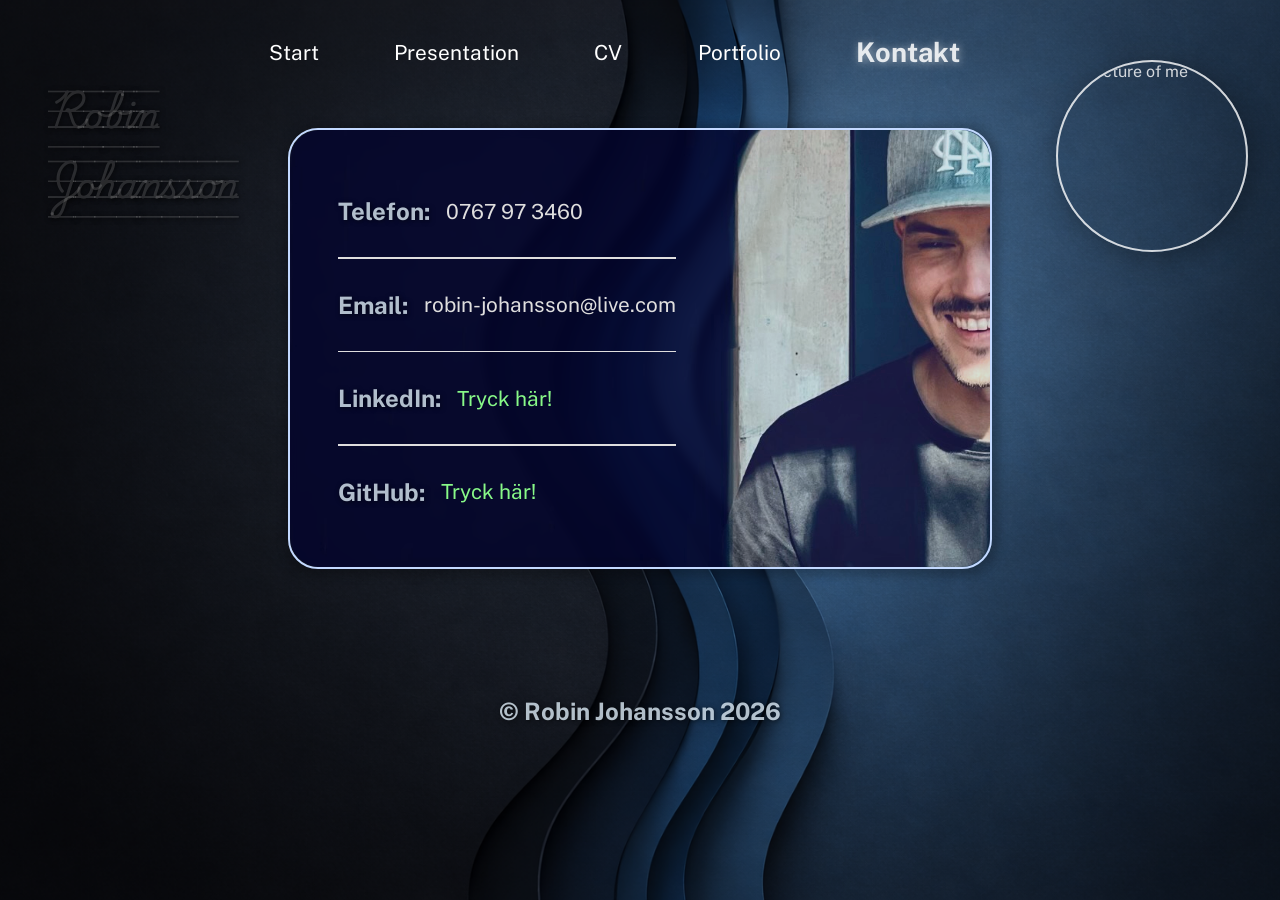
==== commit 28991a11: "made it work with API to fetch all my public repos in GitHub to the page. Also made some styling cha" ====
--- a/contact.html
+++ b/contact.html
@@ -5,14 +5,10 @@
     <meta name="viewport" content="width=device-width, initial-scale=1.0" />
     <title>contact</title>
     <script src="script.js" defer></script>
-    <link rel="preconnect" href="https://fonts.googleapis.com" />
-    <link rel="preconnect" href="https://fonts.gstatic.com" crossorigin />
     <link
       href="https://fonts.googleapis.com/css2?family=Public+Sans:ital,wght@0,100..900;1,100..900&family=Smooch+Sans:wght@100..900&display=swap"
       rel="stylesheet"
     />
-    <link rel="preconnect" href="https://fonts.googleapis.com" />
-    <link rel="preconnect" href="https://fonts.gstatic.com" crossorigin />
     <link
       href="https://fonts.googleapis.com/css2?family=Playwrite+CU+Guides&display=swap"
       rel="stylesheet"
--- a/style.css
+++ b/style.css
@@ -2,38 +2,34 @@
   margin: 0px;
   padding: 0px;
   border: 0px;
+  box-sizing: border-box;
 }
 body {
-  background-image: url(/Images/hamn.jpeg);
+  background-image: url(/Images/waves3.png);
   background-size: cover;
+  background-position: center;
+  background-repeat: no-repeat;
+  background-attachment: fixed;
   font-family: "Public Sans", Serif;
 }
+
 header {
   width: 100%;
   height: 3rem;
-  /* background: linear-gradient(
-    90deg,
-    rgba(151, 99, 193, 0.755) 0%,
-    rgba(139, 126, 157, 0.496) 45%,
-    rgba(83, 76, 221, 0.664) 150%
-  );
-  opacity: 0.9; */
   font-family: "Public Sans", serif;
   color: white;
   display: flex;
   align-items: center;
   justify-content: space-around;
-  padding-bottom: 1.5rem;
+  padding-bottom: 2rem;
+  padding-top: 2.5rem;
   height: 6rem;
-  /* border-bottom: 0.1rem solid white;
-  border-width: 3px 0px;
-  box-shadow: 8px 7px 19px rgba(167, 138, 255, 0.496); */
 }
 .header-menu {
   display: flex;
   justify-content: space-between;
   align-items: center;
-  width: 60%;
+  width: 70%;
 }
 .headerpic {
   display: flex;
@@ -52,45 +48,80 @@
   list-style-type: none;
   font-size: 1.3rem;
 }
+.headertext {
+  width: 25%;
+  display: flex;
+  flex-direction: column;
+  justify-content: center;
+  align-items: center;
+  text-shadow: 1px 2px 5px rgb(255, 255, 255);
+  font-size: 2.5rem;
+  font-family: "Playwrite CU Guides";
+}
+.headertext h3 {
+  color: rgba(255, 255, 255, 0.143);
+  font-weight: bold;
+  font-size: 2rem;
+  margin: 12rem 0rem 0rem 3rem;
+}
 a {
-  font-size: 0.5rem;
   text-decoration: none;
-  color: rgba(0, 149, 255, 0.666);
+  color: rgb(255, 255, 255);
 }
 a:hover {
-  font-size: 1.3rem;
-  color: rgba(0, 145, 255, 0.819);
+  font-size: 1.5rem;
+  color: rgb(255, 255, 255);
   text-shadow: 1px 1px 5px rgb(255, 255, 255);
 }
 a:active {
   text-shadow: none;
-  color: rgba(9, 141, 242, 0.349);
+  color: rgba(119, 119, 119, 0.349);
 }
 .active-page {
-  font-size: 1.4rem;
-  color: rgb(6, 143, 247);
-  text-shadow: 1px 1px 9px rgba(255, 255, 255, 0.764);
-  font-weight: 600;
+  font-size: 1.7rem;
+  color: rgba(255, 255, 255, 0.848);
+  text-shadow: 1px 1px 9px rgba(255, 255, 255, 0.51);
+  font-weight: bold;
 }
 .selfie {
-  margin-top: 2rem;
-  height: 7rem;
-  width: 7rem;
-  border-radius: 50px;
-  border: 0.15rem solid rgba(2, 48, 83, 0.355);
+  margin: 13rem 6rem 0rem 10rem;
+  height: 12em;
+  width: 12rem;
+  min-width: 12rem;
+  border-radius: 150px;
+  border: 2px solid rgb(236, 243, 255);
   box-shadow: 5px 5px 30px rgba(0, 0, 0, 0.426);
+  -webkit-border-radius: 150px;
+  -moz-border-radius: 150px;
+  -ms-border-radius: 150px;
+  -o-border-radius: 150px;
+  filter: brightness(1);
+  opacity: 0.8;
+  -webkit-filter: brightness(1.1) contrast(1.1) hue-rotate(7deg) saturate(0.5);
+  filter: brightness(1.1) contrast(1.1) hue-rotate(7deg) saturate(0.5);
 }
 .selfie2 {
   height: 17rem;
   width: 23rem;
   border-radius: 80px;
-  box-shadow: 1px 1px 5px rgb(255, 255, 255);
+  box-shadow: 2px 2px 5px 5px rgb(255, 255, 255);
 }
 .selfie3 {
-  height: 100%;
-  width: 100%;
-  border-radius: 10px;
-  box-shadow: 1px 1px 5px rgb(255, 255, 255);
+  display: flex;
+  justify-self: center;
+  align-self: center;
+  height: 90%;
+  width: 95%;
+  border-radius: 150px;
+  border: 2px solid rgb(201, 201, 201);
+  box-shadow: 1px 1px 5px rgb(147, 147, 147);
+  margin-bottom: 0.5rem;
+  filter: brightness(1.2);
+  -webkit-filter: brightness(1.2);
+  -webkit-border-radius: 150px;
+  -moz-border-radius: 150px;
+  -ms-border-radius: 150px;
+  -o-border-radius: 150px;
 }
 main {
   display: flex;
@@ -107,13 +138,13 @@
   padding-top: 4rem;
   margin-top: 2rem;
   padding-left: 3rem;
-  padding-bottom: 5rem;
-  width: 60vw;
+  padding-bottom: 4rem;
+  width: 55vw;
   background-size: cover;
   background-position: center;
   background-repeat: no-repeat;
   border-radius: 30px;
-  box-shadow: 8px 5px 8px rgba(155, 171, 176, 0.371);
+  box-shadow: 2px 2px 10px 5px rgba(0, 0, 0, 0.231);
   border: 2px solid rgb(195, 217, 255);
   transition: transform 1.5s;
   backdrop-filter: blur(5px);
@@ -127,21 +158,24 @@
   padding-top: 2rem;
   margin-top: 2rem;
   padding-left: 3rem;
-  padding-bottom: 2rem;
+  padding-bottom: 1.65rem;
   width: 55vw;
   background-size: cover;
   background-position: center;
   background-repeat: no-repeat;
   border-radius: 30px;
-  box-shadow: 8px 5px 8px rgba(155, 171, 176, 0.371);
+  box-shadow: 2px 2px 10px 5px rgba(0, 0, 0, 0.231);
   border: 2px solid rgb(195, 217, 255);
   transition: transform 1.5s;
   backdrop-filter: blur(5px);
-  -webkit-backdrop-filter: blur(5px);
+}
+img jag.jpeg {
 }
 .main-box:before {
   content: "";
   background-image: url("/Images/jag.jpeg");
+
+  filter: brightness(1.3);
   background-size: cover;
   position: absolute;
   border-radius: 30px;
@@ -151,10 +185,12 @@
   height: 100%;
   opacity: 0.8;
   z-index: -1;
+  -webkit-filter: brightness(1.3);
 }
 .contact-box:before {
   content: "";
   background-image: url("/Images/jag.jpeg");
+  filter: brightness(1.3);
   background-size: cover;
   position: absolute;
   border-radius: 30px;
@@ -164,6 +200,7 @@
   height: 100%;
   opacity: 0.8;
   z-index: -1;
+  -webkit-filter: brightness(1.3);
 }
 .contact-box:hover {
   transform: scale(1.1);
@@ -182,9 +219,9 @@
   padding-top: 2rem;
   padding-bottom: 2rem;
   width: 55vw;
-  background-color: rgba(36, 13, 61, 0.596);
-  border-radius: 30px;
-  box-shadow: 8px 5px 8px rgba(155, 171, 176, 0.371);
+  background-color: rgba(3, 16, 53, 0.488);
+  border-radius: 30px;
+  box-shadow: 8px 5px 8px 2px 2px 10px 5px rgba(0, 0, 0, 0.231);
   border: 2px solid rgb(195, 217, 255);
   transition: transform 1.5s;
   backdrop-filter: blur(5px);
@@ -199,82 +236,169 @@
   justify-content: start;
   align-items: start;
   padding: 2rem;
-  width: 24vw;
-  background-color: rgba(36, 13, 61, 0.529);
-  border-radius: 30px;
-  box-shadow: 8px 5px 8px rgba(155, 171, 176, 0.371);
+  width: 25vw;
+  background-color: rgba(3, 16, 53, 0.488);
+  border-radius: 30px;
+  box-shadow: 2px 2px 10px 5px rgba(0, 0, 0, 0.231);
+  border: 2px solid rgb(195, 217, 255);
+  transition: transform 1.5s;
+  backdrop-filter: blur(5px);
+}
+.side-column:hover {
+  transform: scale(1.1);
+}
+#invisibleColumn {
+  display: flex;
+  flex-direction: column;
+  justify-content: start;
+  align-items: start;
+  padding: 2rem;
+  width: 19vw;
+  background: none;
+  backdrop-filter: none;
+  box-shadow: none;
+  border: none;
+}
+#invisibleColumn2 {
+  display: flex;
+  flex-direction: column;
+  justify-content: start;
+  align-items: start;
+  padding: 2rem;
+  width: 19vw;
+  background: none;
+  backdrop-filter: none;
+  box-shadow: none;
+  border: none;
+}
+#invisibleColumn3 {
+  display: flex;
+  flex-direction: column;
+  justify-content: start;
+  align-items: start;
+  padding: 2rem;
+  width: 19vw;
+  background: none;
+  backdrop-filter: none;
+  box-shadow: none;
+  border: none;
+}
+
+.columns {
+  display: flex;
+  flex-direction: row;
+  justify-content: space-around;
+  margin-top: 2rem;
+  width: 100vw;
+}
+.allProjectsBox {
+  display: flex;
+  flex-direction: row;
+  justify-content: center;
+  width: 80rem;
+  flex-wrap: wrap;
+  box-sizing: border-box;
+}
+.repo-link {
+  display: flex;
+  flex-direction: row;
+  justify-content: center;
+  align-items: center;
+  justify-self: end;
+  width: 12%;
+  color: rgb(40, 41, 40);
+  font-size: 1rem;
+  padding: 0.6rem;
+  border: 0.1rem solid rgb(204, 204, 204);
+  border-radius: 30px;
+  margin-right: 2rem;
+  background-color: rgba(228, 243, 255, 0.775);
+  -webkit-border-radius: 30px;
+  -moz-border-radius: 30px;
+  -ms-border-radius: 30px;
+  -o-border-radius: 30px;
+}
+.repo-link:hover {
+  font-size: 1.1rem;
+  color: rgb(0, 0, 0);
+  background-color: rgb(228, 243, 255);
+}
+.repo-link:active {
+  background-color: rgba(228, 243, 255, 0.644);
+}
+.repo-description {
+  display: flex;
+  flex-direction: column;
+  align-items: start;
+  justify-items: start;
+  width: 30%;
+  font-size: 1rem;
+  border-left: 0.1rem solid rgb(190, 190, 190);
+  padding-left: 1.5rem;
+}
+.repo-title {
+  width: 23%;
+}
+.repo {
+  display: flex;
+  flex-direction: row;
+  align-items: center;
+  justify-content: space-between;
+  padding: 2rem 1rem 2rem 2rem;
+  margin-top: 1.5rem;
+  width: 50rem;
+  height: 5rem;
+  background-color: rgba(3, 16, 53, 0.488);
+  background-size: cover;
+  background-position: center;
+  background-repeat: no-repeat;
+  border-radius: 30px;
+  box-shadow: 5px 5px 8px rgba(0, 0, 0, 0.371);
   border: 2px solid rgb(195, 217, 255);
   transition: transform 1.5s;
   backdrop-filter: blur(5px);
   -webkit-backdrop-filter: blur(5px);
-}
-#invisibleColumn {
-  display: flex;
-  flex-direction: column;
-  justify-content: start;
-  align-items: start;
-  padding: 2rem;
-  width: 10vw;
-  background: none;
-  backdrop-filter: none;
-  box-shadow: none;
-  border: none;
-}
-#invisibleColumn2 {
-  display: flex;
-  flex-direction: column;
-  justify-content: start;
-  align-items: start;
-  padding: 2rem;
-  width: 10vw;
-  background: none;
-  backdrop-filter: none;
-  box-shadow: none;
-  border: none;
-}
-#invisibleColumn3 {
-  display: flex;
-  flex-direction: column;
-  justify-content: start;
-  align-items: start;
-  padding: 2rem;
-  width: 10vw;
-  background: none;
-  backdrop-filter: none;
-  box-shadow: none;
-  border: none;
-}
-.side-column:hover {
+  z-index: 1;
+}
+.repo:hover {
   transform: scale(1.1);
-}
-.columns {
-  display: flex;
-  flex-direction: row;
-  justify-content: space-around;
-  margin-top: 2rem;
-  width: 100vw;
+  -webkit-transform: scale(1.1);
+  -moz-transform: scale(1.1);
+  -ms-transform: scale(1.1);
+  -o-transform: scale(1.1);
+}
+.repoDiv title {
+  margin-left: 5rem;
 }
 .projects {
   margin-top: 2rem;
+  display: none;
 }
 .project-box {
   display: flex;
   flex-direction: row;
   align-items: start;
   padding: 2rem 1rem 2rem 2rem;
-  margin-top: 1.5rem;
+  margin-bottom: 1.5rem;
   width: 55vw;
-  background-color: rgba(36, 13, 61, 0.482);
+  background-color: rgba(3, 16, 53, 0.488);
   background-size: cover;
   background-position: center;
   background-repeat: no-repeat;
   border-radius: 30px;
   box-shadow: 5px 5px 8px rgba(0, 0, 0, 0.371);
-  border: 2px solid rgb(238, 195, 255);
-  transition: transform 1.5s;
+  border: 2px solid rgb(195, 217, 255);
   backdrop-filter: blur(5px);
   -webkit-backdrop-filter: blur(5px);
   z-index: 1;
+  transition: transform 1.5s;
+}
+.project-box:hover {
+  transform: scale(1.1);
+  -webkit-transform: scale(1.1);
+  -moz-transform: scale(1.1);
+  -ms-transform: scale(1.1);
+  -o-transform: scale(1.1);
 }
 .project-box-middle {
   display: flex;
@@ -292,16 +416,35 @@
 .info-button {
   padding: 1rem;
   border: 0.1rem solid white;
-  border-radius: 20px;
+  border-radius: 150px;
   margin-right: 2rem;
-  background: linear-gradient(
-    90deg,
-    rgba(57, 22, 99, 0.389) 0%,
-    rgba(120, 39, 178, 0.07) 45%,
-    rgba(30, 12, 42, 0.452) 150%
-  );
+  background: rgba(228, 243, 255, 0.775);
+  color: rgb(50, 50, 50);
+  font-size: 1.3rem;
+  box-shadow: 3px 5px 10px rgba(0, 0, 0, 0.371);
+  -webkit-border-radius: 150px;
+  -moz-border-radius: 150px;
+  -ms-border-radius: 150px;
+  -o-border-radius: 150px;
+}
+.info-button:hover {
+  padding: 1.1rem;
+  color: black;
+  background: rgb(228, 243, 255);
+  text-shadow: none;
+}
+.info-button:active {
+  padding: 1rem;
+  border: 0.1rem solid white;
+  border-radius: 150px;
+  margin-right: 2rem;
+  background: rgba(228, 243, 255, 0.36);
   font-size: 1.5rem;
-  box-shadow: 5px 5px 5px rgba(0, 0, 0, 0.371);
+  box-shadow: 2px 2px 2px rgba(255, 255, 255, 0.371);
+  -webkit-border-radius: 150px;
+  -moz-border-radius: 150px;
+  -ms-border-radius: 150px;
+  -o-border-radius: 150px;
 }
 .project-box-left {
   width: 20%;
@@ -317,29 +460,7 @@
   border: 1px solid white;
   box-shadow: 5px 5px 5px rgba(0, 0, 0, 0.371);
 }
-.info-button:hover {
-  padding: 1.1rem;
-  background: linear-gradient(
-    90deg,
-    rgba(99, 22, 45, 0.389) 0%,
-    rgba(178, 39, 78, 0.244) 45%,
-    rgba(42, 17, 12, 0.452) 150%
-  );
-}
-.info-button:active {
-  padding: 1rem;
-  border: 0.1rem solid white;
-  border-radius: 20px;
-  margin-right: 2rem;
-  background: linear-gradient(
-    90deg,
-    rgba(57, 22, 99, 0.389) 0%,
-    rgba(120, 39, 178, 0.07) 45%,
-    rgba(30, 12, 42, 0.452) 150%
-  );
-  font-size: 1.5rem;
-  box-shadow: 2px 2px 2px rgba(255, 255, 255, 0.371);
-}
+
 .overlay {
   position: fixed;
   background: rgba(0, 0, 0, 0.9);
@@ -358,6 +479,46 @@
   box-shadow: 5px 5px 5px rgba(213, 213, 213, 0.371);
   z-index: 2;
 }
+.loader {
+  display: flex;
+  flex-direction: row;
+  align-items: center;
+  justify-content: center;
+  padding: 1.5rem 1rem 1.5rem 2rem;
+  margin-top: 3.5rem;
+  width: 50vw;
+  font-size: 1.5rem;
+  background-color: rgba(3, 53, 19, 0.488);
+  background-size: cover;
+  background-position: center;
+  background-repeat: no-repeat;
+  border-radius: 30px;
+  box-shadow: 5px 5px 8px rgba(0, 0, 0, 0.371);
+  border: 2px solid rgb(195, 217, 255);
+  backdrop-filter: blur(5px);
+  -webkit-backdrop-filter: blur(5px);
+  z-index: 2;
+}
+.loadingFail {
+  display: flex;
+  flex-direction: row;
+  align-items: center;
+  justify-content: center;
+  padding: 1.5rem 1rem 1.5rem 2rem;
+  margin-top: 3.5rem;
+  width: 50vw;
+  font-size: 1.5rem;
+  background-color: rgba(53, 3, 3, 0.488);
+  background-size: cover;
+  background-position: center;
+  background-repeat: no-repeat;
+  border-radius: 30px;
+  box-shadow: 5px 5px 8px rgba(0, 0, 0, 0.371);
+  border: 2px solid rgb(195, 217, 255);
+  backdrop-filter: blur(5px);
+  -webkit-backdrop-filter: blur(5px);
+  z-index: 2;
+}
 #popup:target {
   opacity: 1;
   visibility: visible;
@@ -408,18 +569,23 @@
 .repo-linq {
   color: rgb(136, 249, 136);
 }
+footer {
+  display: flex;
+  justify-content: center;
+  padding: 2rem;
+}
 h1 {
   font-size: 3rem;
-  color: rgba(173, 221, 255, 0.878);
+  color: rgb(178, 203, 222);
   text-shadow: 1px 1px 5px rgba(0, 0, 0, 0.621);
 }
 h2 {
   font-size: 1.9rem;
-  color: rgba(173, 221, 255, 0.878);
+  color: rgb(178, 203, 222);
   text-shadow: 1px 1px 5px rgba(0, 0, 0, 0.621);
 }
 h3 {
-  color: rgba(171, 188, 239, 0.849);
+  color: rgba(228, 243, 255, 0.775);
   font-size: 1.5rem;
   text-shadow: 1px 1px 5px rgba(0, 0, 0, 0.621);
 }
@@ -434,17 +600,7 @@
 li {
   color: white;
 }
-.headertext {
-  width: 25%;
-  display: flex;
-  justify-content: center;
-  text-shadow: 1px 2px 5px rgb(255, 255, 255);
-  font-size: 1.5rem;
-  font-family: "Playwrite CU Guides";
-}
-.headertext h3 {
-  color: rgba(28, 89, 159, 0.863);
-}
+
 .divider {
   color: white;
   background-color: rgb(223, 222, 222);
@@ -475,39 +631,50 @@
   color: red;
   font-weight: bold;
 }
+.hidden {
+  display: none;
+}
 @media (max-width: 768px) {
   .columns {
     flex-direction: column;
     align-items: center;
     margin-top: 1rem;
   }
+  .headertext {
+    width: 0px;
+    margin: 0px;
+    display: none;
+  }
   .side-column {
     padding-top: 0.5rem;
-    width: 110%;
+    width: 63%;
     margin-bottom: 1rem;
+    display: flex;
+    flex-wrap: wrap;
   }
   .selfie {
+    width: 0px;
+    margin: 0px;
     display: none;
   }
   header {
     display: flex;
     flex-direction: column;
-    height: 5rem;
-    width: 100vw;
-  }
-  .headertext {
-    width: 90%;
-  }
+  }
+
   .header-menu {
     display: flex;
     align-items: row;
     justify-content: center;
+    align-items: center;
+    justify-self: center;
     margin-right: 1rem;
     margin-top: 0.5rem;
+    width: 100vw;
   }
   .active-page {
     font-size: 1.1rem;
-    color: rgba(254, 182, 48, 0.897);
+    color: rgba(255, 255, 255, 0.897);
   }
   .contact-box {
     width: 80%;
@@ -517,8 +684,11 @@
   a {
     font-size: 0.7rem;
   }
+  a:hover {
+    font-size: 0.8rem;
+  }
   .header-menu li {
-    margin: 0.5rem;
+    margin: 1rem;
     font-size: 0.7rem;
   }
   .main-box {
@@ -545,6 +715,31 @@
     box-shadow: 5px 5px 8px rgba(155, 171, 176, 0.371);
     border: 2px solid rgb(195, 217, 255);
     transition: transform 1.5s;
+  }
+  .allProjectsBox {
+    display: flex;
+    flex-direction: column;
+    justify-content: center;
+    align-items: center;
+    width: 100vw;
+  }
+  .repo {
+    min-width: 80vw;
+    max-width: 80vw;
+    height: 100%;
+    padding: 1rem;
+    display: flex;
+    justify-self: center;
+    box-sizing: border-box;
+  }
+  .repo-title {
+    margin-left: 1rem;
+  }
+  .repo-description {
+    display: none;
+  }
+  .repo-link {
+    min-width: 4rem;
   }
   .project-box-middle {
     display: flex;
@@ -575,6 +770,10 @@
     );
     font-size: 1.5rem;
     box-shadow: 5px 5px 5px rgba(0, 0, 0, 0.371);
+    -webkit-border-radius: 20px;
+    -moz-border-radius: 20px;
+    -ms-border-radius: 20px;
+    -o-border-radius: 20px;
   }
   .project-box-left {
     display: flex;
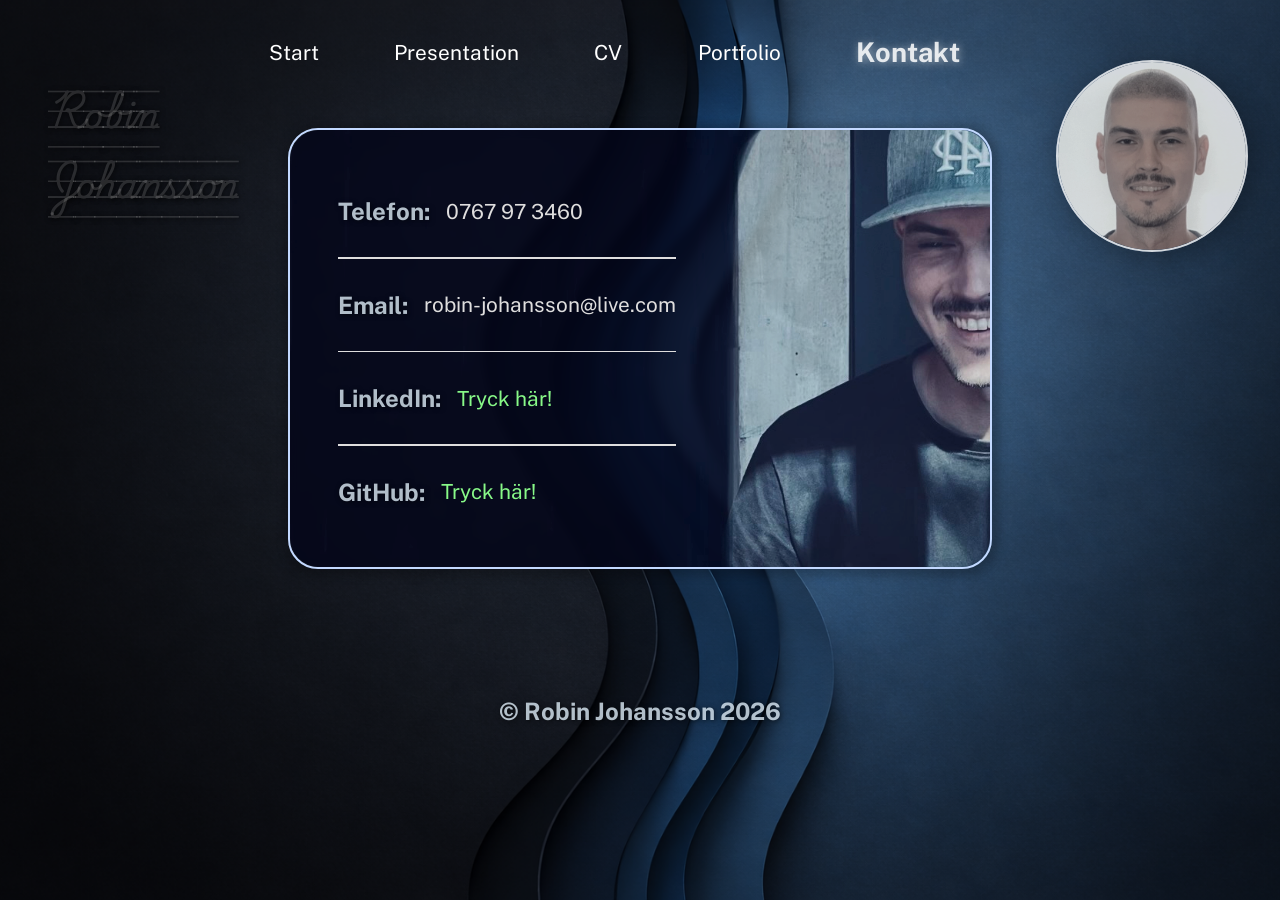
==== commit 78c875bc: "some more changes on picture-names..." ====
--- a/contact.html
+++ b/contact.html
@@ -22,14 +22,14 @@
         <h3>Robin Johansson</h3>
       </div>
       <ul class="header-menu">
-        <li><a href="/index.html">Start</a></li>
-        <li><a href="/presentation.html">Presentation</a></li>
-        <li><a href="/cv.html">CV</a></li>
-        <li><a href="/portfolio.html">Portfolio</a></li>
-        <li><a href="/contact.html" class="active-page">Kontakt</a></li>
+        <li><a href="index.html">Start</a></li>
+        <li><a href="presentation.html">Presentation</a></li>
+        <li><a href="cv.html">CV</a></li>
+        <li><a href="portfolio.html">Portfolio</a></li>
+        <li><a href="contact.html" class="active-page">Kontakt</a></li>
       </ul>
       <div class="headerpic">
-        <img class="selfie" src="images/selfie.png" alt="A picture of me" />
+        <img class="selfie" src="Images/selfie.png" alt="A picture of me" />
       </div>
     </header>
     <main>
@@ -49,8 +49,7 @@
           <li class="contact-line">
             <h3>LinkedIn:</h3>
             <a
-              href="https://www.linkedin.com/in/ro
-bin-johansson-7a7a4b386"
+              href="https://www.linkedin.com/in/robin-johansson-7a7a4b386"
               target="_blank"
               >Tryck här!</a
             >
--- a/style.css
+++ b/style.css
@@ -5,7 +5,7 @@
   box-sizing: border-box;
 }
 body {
-  background-image: url(/Images/waves3.png);
+  background-image: url(Images/waves3.png);
   background-size: cover;
   background-position: center;
   background-repeat: no-repeat;
@@ -169,12 +169,10 @@
   transition: transform 1.5s;
   backdrop-filter: blur(5px);
 }
-img jag.jpeg {
-}
+
 .main-box:before {
   content: "";
-  background-image: url("/Images/jag.jpeg");
-
+  background-image: url("Images/jag1.jpeg");
   filter: brightness(1.3);
   background-size: cover;
   position: absolute;
@@ -189,7 +187,7 @@
 }
 .contact-box:before {
   content: "";
-  background-image: url("/Images/jag.jpeg");
+  background-image: url("Images/jag1.jpeg");
   filter: brightness(1.3);
   background-size: cover;
   position: absolute;
